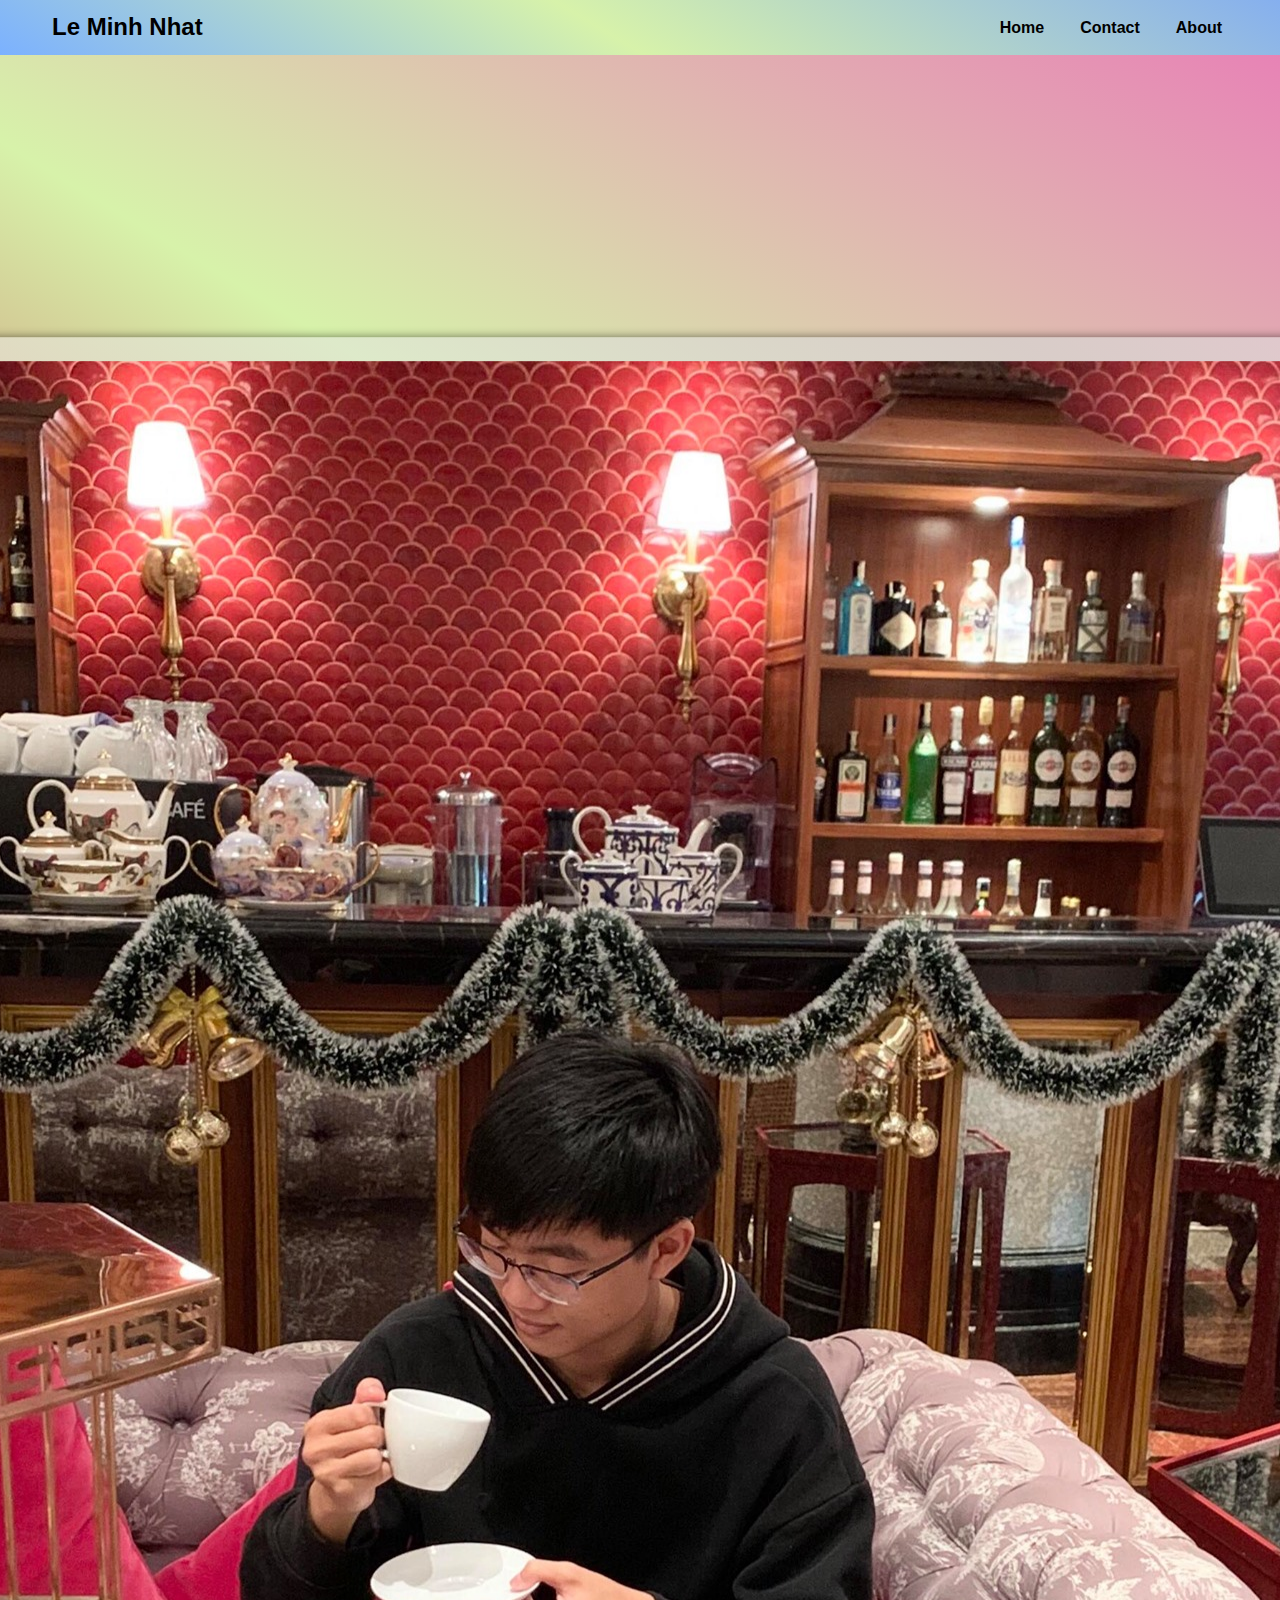
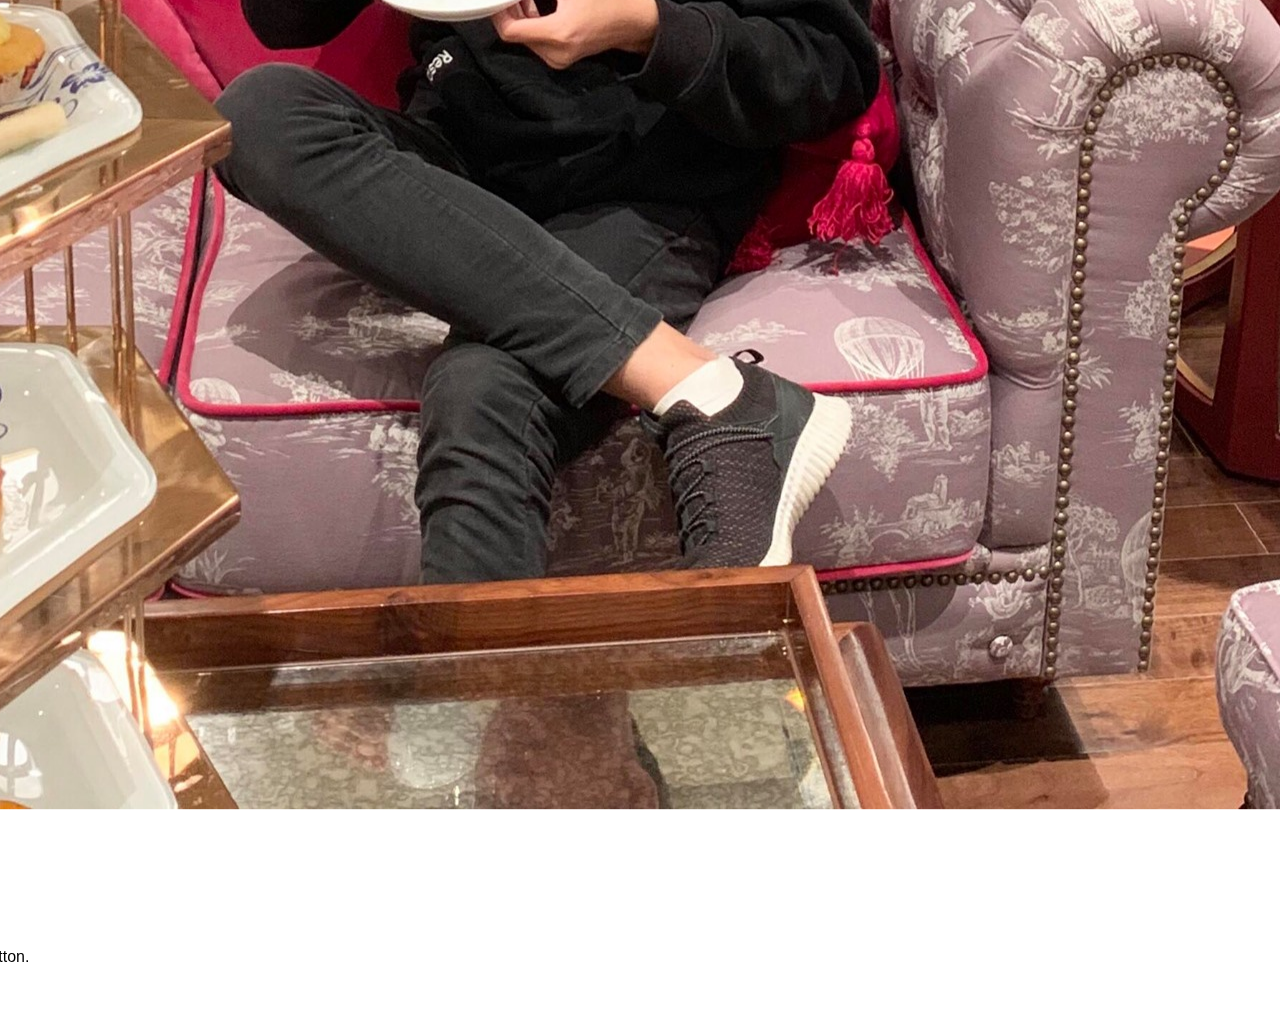
==== index.html @ 87a5680d "commit on main" ====
<!DOCTYPE html>
<html lang="en">
<head>
    <meta charset="UTF-8">
    <meta http-equiv="X-UA-Compatible" content="IE=edge">
    <meta name="viewport" content="width=device-width, initial-scale=1.0">
    <title>LeMinhNhat | Home</title>
    <link rel="icon" href="./assests/icons/title-icon.png" type="image/icon type">
    <link rel="stylesheet" href="./assests/style.css">
    <link rel="stylesheet" href="./assests/icons/themify-icons/themify-icons.css">
    <link rel="stylesheet" href="./assests/responsive.css">
</head>
<body>
    <div id="header">
        <div class="header-container">
            <div class="row">
                <div class="col col-half header-name">Le Minh Nhat</div>
                <div class="col col-half header-nav">
                    <ul class="nav-list">
                        <li class="nav-items">About</li>
                        <li class="nav-items">Contact</li>
                        <li class="nav-items">Home</li>
                    </ul>
                </div>
            </div>
        </div>
    </div>
    <div id="content">
        <div class="content-container">
            <img class="content__avatar" src="./assests/image/LeMinhNhatava.jpg" alt="LeMinhNhatava">
            <div class="user-infor">
                <div class="heading">Hi!</div>
                <div class="sub-heading">I'm Nhat</div>
                <div class="say-sth">You can get more info about me by clicking these button.</div>
                <div class="content__buttonSection">
                    <div class="button content__button--contact">Contact info</div>
                    <div class="button content__button--about">About me</div>
                </div>
            </div>
        </div>
    </div>
</body>
</html>
---- assests/style.css ----
*{
    box-sizing: border-box;
    padding: 0;
    margin: 0;
}

body{
    font-family: sans-serif;
}

.row{
    width: 100%;
}

.col{
    float: left;
    display: block;
}

.col-half{
    width: 50%;
}

ul{
    list-style-type: none;
}

#header{
    position: fixed;
    top: 0;
    width: 100%;
    background: rgb(115,160,254);
    background: linear-gradient(211deg, rgba(115,160,254,1) -12%, rgba(215,242,170,1) 53%, rgba(123,177,255,1) 100%);
    height: 55px;
    display: flex;
    align-items: center;
    justify-content: center;
}

#header .header-container{
    width: 1200px;
    min-width: calc(100% - 200px);
}

#header .header-name{
    font-size: 24px;
    font-weight: bold;
    padding: 12px;
    line-height: 30px;
}

#header .nav-list{
    font-size: 16px;
}

#header .nav-items{
    line-height: 55px;
    border-bottom: 3px solid hidden;
    display: block;
    float: right;
    margin: 0px 18px;
    height: 55px;
    font-weight: 700;
    text-align: center;
}

#header .nav-items:hover{
    border-bottom: 3px solid #000;
}

#content{
    margin-top: 55px;
    background: linear-gradient(211deg, rgba(235,106,184,1) -12%, rgba(215,242,170,1) 53%, rgba(201,89,89,1) 100%);
    height: calc(100vh - 55px);
    position: relative;
}

#content .content-container{
    box-shadow: 5px 5px 5px 5px #ccc;
    background: linear-gradient(40deg, rgba(255, 255, 255, 0.527) 0%, rgba(233, 233, 233, 0.521) 34%, rgba(213, 213, 213, 0.658) 72%, rgba(241, 241, 241, 0.5) 100%);
    border: 0px solid #000;
    border-radius: 24px;
    padding: 24px;
    box-shadow: 0 0 10px rgba(0,0,0, 0.5);
    position: absolute;
    top: 50%;
    left: 50%;
    transform: translate(-50%,-50%);
    float: left;
    max-height: 33.33%;
}

#content .avatar{
    width: 33%;
    float: left;
}

#content .avatar img{
    width: 100%;
    border-radius: 999em;
    border: 3px solid #000 hidden;
}

#content .user-infor{
    float: left;
    padding: 0px 12px;
    width: 66.66%;
}

#content .user-infor .heading{
    margin: 22px 0px;
    line-height: 40px;
    font-size: 32px;
    font-weight: 600;
}

#content .user-infor .sub-heading{
    margin: 20px 0px;
    line-height: 30px;
    font-size: 24px;
    font-weight: 600;
}

#content .user-infor .say-sth{
    margin: 16px 0px;
    line-height: 20px;
    font-size: 16px;
}

#content .user-infor .contact-btn,.about-btn{
    display: block;
    width: 40%;
    line-height: 48px;
    text-align: center;
    font-size: 16px;
    text-transform: uppercase;
    border: 0px solid #000;
    border-radius: 14px;
    background-color: #4D4252;
    color: #fff;
    font-weight: 600;
    margin: 12px 5% 0px;
    float: left;
}

#content .about-btn{
    background-color: #615D47;
}
---- assests/icons/themify-icons/themify-icons.css ----
@font-face {
	font-family: 'themify';
	src:url('fonts/themify.eot?-fvbane');
	src:url('fonts/themify.eot?#iefix-fvbane') format('embedded-opentype'),
		url('fonts/themify.woff?-fvbane') format('woff'),
		url('fonts/themify.ttf?-fvbane') format('truetype'),
		url('fonts/themify.svg?-fvbane#themify') format('svg');
	font-weight: normal;
	font-style: normal;
}

[class^="ti-"], [class*=" ti-"] {
	font-family: 'themify';
	speak: none;
	font-style: normal;
	font-weight: normal;
	font-variant: normal;
	text-transform: none;
	line-height: 1;

	/* Better Font Rendering =========== */
	-webkit-font-smoothing: antialiased;
	-moz-osx-font-smoothing: grayscale;
}

.ti-wand:before {
	content: "\e600";
}
.ti-volume:before {
	content: "\e601";
}
.ti-user:before {
	content: "\e602";
}
.ti-unlock:before {
	content: "\e603";
}
.ti-unlink:before {
	content: "\e604";
}
.ti-trash:before {
	content: "\e605";
}
.ti-thought:before {
	content: "\e606";
}
.ti-target:before {
	content: "\e607";
}
.ti-tag:before {
	content: "\e608";
}
.ti-tablet:before {
	content: "\e609";
}
.ti-star:before {
	content: "\e60a";
}
.ti-spray:before {
	content: "\e60b";
}
.ti-signal:before {
	content: "\e60c";
}
.ti-shopping-cart:before {
	content: "\e60d";
}
.ti-shopping-cart-full:before {
	content: "\e60e";
}
.ti-settings:before {
	content: "\e60f";
}
.ti-search:before {
	content: "\e610";
}
.ti-zoom-in:before {
	content: "\e611";
}
.ti-zoom-out:before {
	content: "\e612";
}
.ti-cut:before {
	content: "\e613";
}
.ti-ruler:before {
	content: "\e614";
}
.ti-ruler-pencil:before {
	content: "\e615";
}
.ti-ruler-alt:before {
	content: "\e616";
}
.ti-bookmark:before {
	content: "\e617";
}
.ti-bookmark-alt:before {
	content: "\e618";
}
.ti-reload:before {
	content: "\e619";
}
.ti-plus:before {
	content: "\e61a";
}
.ti-pin:before {
	content: "\e61b";
}
.ti-pencil:before {
	content: "\e61c";
}
.ti-pencil-alt:before {
	content: "\e61d";
}
.ti-paint-roller:before {
	content: "\e61e";
}
.ti-paint-bucket:before {
	content: "\e61f";
}
.ti-na:before {
	content: "\e620";
}
.ti-mobile:before {
	content: "\e621";
}
.ti-minus:before {
	content: "\e622";
}
.ti-medall:before {
	content: "\e623";
}
.ti-medall-alt:before {
	content: "\e624";
}
.ti-marker:before {
	content: "\e625";
}
.ti-marker-alt:before {
	content: "\e626";
}
.ti-arrow-up:before {
	content: "\e627";
}
.ti-arrow-right:before {
	content: "\e628";
}
.ti-arrow-left:before {
	content: "\e629";
}
.ti-arrow-down:before {
	content: "\e62a";
}
.ti-lock:before {
	content: "\e62b";
}
.ti-location-arrow:before {
	content: "\e62c";
}
.ti-link:before {
	content: "\e62d";
}
.ti-layout:before {
	content: "\e62e";
}
.ti-layers:before {
	content: "\e62f";
}
.ti-layers-alt:before {
	content: "\e630";
}
.ti-key:before {
	content: "\e631";
}
.ti-import:before {
	content: "\e632";
}
.ti-image:before {
	content: "\e633";
}
.ti-heart:before {
	content: "\e634";
}
.ti-heart-broken:before {
	content: "\e635";
}
.ti-hand-stop:before {
	content: "\e636";
}
.ti-hand-open:before {
	content: "\e637";
}
.ti-hand-drag:before {
	content: "\e638";
}
.ti-folder:before {
	content: "\e639";
}
.ti-flag:before {
	content: "\e63a";
}
.ti-flag-alt:before {
	content: "\e63b";
}
.ti-flag-alt-2:before {
	content: "\e63c";
}
.ti-eye:before {
	content: "\e63d";
}
.ti-export:before {
	content: "\e63e";
}
.ti-exchange-vertical:before {
	content: "\e63f";
}
.ti-desktop:before {
	content: "\e640";
}
.ti-cup:before {
	content: "\e641";
}
.ti-crown:before {
	content: "\e642";
}
.ti-comments:before {
	content: "\e643";
}
.ti-comment:before {
	content: "\e644";
}
.ti-comment-alt:before {
	content: "\e645";
}
.ti-close:before {
	content: "\e646";
}
.ti-clip:before {
	content: "\e647";
}
.ti-angle-up:before {
	content: "\e648";
}
.ti-angle-right:before {
	content: "\e649";
}
.ti-angle-left:before {
	content: "\e64a";
}
.ti-angle-down:before {
	content: "\e64b";
}
.ti-check:before {
	content: "\e64c";
}
.ti-check-box:before {
	content: "\e64d";
}
.ti-camera:before {
	content: "\e64e";
}
.ti-announcement:before {
	content: "\e64f";
}
.ti-brush:before {
	content: "\e650";
}
.ti-briefcase:before {
	content: "\e651";
}
.ti-bolt:before {
	content: "\e652";
}
.ti-bolt-alt:before {
	content: "\e653";
}
.ti-blackboard:before {
	content: "\e654";
}
.ti-bag:before {
	content: "\e655";
}
.ti-move:before {
	content: "\e656";
}
.ti-arrows-vertical:before {
	content: "\e657";
}
.ti-arrows-horizontal:before {
	content: "\e658";
}
.ti-fullscreen:before {
	content: "\e659";
}
.ti-arrow-top-right:before {
	content: "\e65a";
}
.ti-arrow-top-left:before {
	content: "\e65b";
}
.ti-arrow-circle-up:before {
	content: "\e65c";
}
.ti-arrow-circle-right:before {
	content: "\e65d";
}
.ti-arrow-circle-left:before {
	content: "\e65e";
}
.ti-arrow-circle-down:before {
	content: "\e65f";
}
.ti-angle-double-up:before {
	content: "\e660";
}
.ti-angle-double-right:before {
	content: "\e661";
}
.ti-angle-double-left:before {
	content: "\e662";
}
.ti-angle-double-down:before {
	content: "\e663";
}
.ti-zip:before {
	content: "\e664";
}
.ti-world:before {
	content: "\e665";
}
.ti-wheelchair:before {
	content: "\e666";
}
.ti-view-list:before {
	content: "\e667";
}
.ti-view-list-alt:before {
	content: "\e668";
}
.ti-view-grid:before {
	content: "\e669";
}
.ti-uppercase:before {
	content: "\e66a";
}
.ti-upload:before {
	content: "\e66b";
}
.ti-underline:before {
	content: "\e66c";
}
.ti-truck:before {
	content: "\e66d";
}
.ti-timer:before {
	content: "\e66e";
}
.ti-ticket:before {
	content: "\e66f";
}
.ti-thumb-up:before {
	content: "\e670";
}
.ti-thumb-down:before {
	content: "\e671";
}
.ti-text:before {
	content: "\e672";
}
.ti-stats-up:before {
	content: "\e673";
}
.ti-stats-down:before {
	content: "\e674";
}
.ti-split-v:before {
	content: "\e675";
}
.ti-split-h:before {
	content: "\e676";
}
.ti-smallcap:before {
	content: "\e677";
}
.ti-shine:before {
	content: "\e678";
}
.ti-shift-right:before {
	content: "\e679";
}
.ti-shift-left:before {
	content: "\e67a";
}
.ti-shield:before {
	content: "\e67b";
}
.ti-notepad:before {
	content: "\e67c";
}
.ti-server:before {
	content: "\e67d";
}
.ti-quote-right:before {
	content: "\e67e";
}
.ti-quote-left:before {
	content: "\e67f";
}
.ti-pulse:before {
	content: "\e680";
}
.ti-printer:before {
	content: "\e681";
}
.ti-power-off:before {
	content: "\e682";
}
.ti-plug:before {
	content: "\e683";
}
.ti-pie-chart:before {
	content: "\e684";
}
.ti-paragraph:before {
	content: "\e685";
}
.ti-panel:before {
	content: "\e686";
}
.ti-package:before {
	content: "\e687";
}
.ti-music:before {
	content: "\e688";
}
.ti-music-alt:before {
	content: "\e689";
}
.ti-mouse:before {
	content: "\e68a";
}
.ti-mouse-alt:before {
	content: "\e68b";
}
.ti-money:before {
	content: "\e68c";
}
.ti-microphone:before {
	content: "\e68d";
}
.ti-menu:before {
	content: "\e68e";
}
.ti-menu-alt:before {
	content: "\e68f";
}
.ti-map:before {
	content: "\e690";
}
.ti-map-alt:before {
	content: "\e691";
}
.ti-loop:before {
	content: "\e692";
}
.ti-location-pin:before {
	content: "\e693";
}
.ti-list:before {
	content: "\e694";
}
.ti-light-bulb:before {
	content: "\e695";
}
.ti-Italic:before {
	content: "\e696";
}
.ti-info:before {
	content: "\e697";
}
.ti-infinite:before {
	content: "\e698";
}
.ti-id-badge:before {
	content: "\e699";
}
.ti-hummer:before {
	content: "\e69a";
}
.ti-home:before {
	content: "\e69b";
}
.ti-help:before {
	content: "\e69c";
}
.ti-headphone:before {
	content: "\e69d";
}
.ti-harddrives:before {
	content: "\e69e";
}
.ti-harddrive:before {
	content: "\e69f";
}
.ti-gift:before {
	content: "\e6a0";
}
.ti-game:before {
	content: "\e6a1";
}
.ti-filter:before {
	content: "\e6a2";
}
.ti-files:before {
	content: "\e6a3";
}
.ti-file:before {
	content: "\e6a4";
}
.ti-eraser:before {
	content: "\e6a5";
}
.ti-envelope:before {
	content: "\e6a6";
}
.ti-download:before {
	content: "\e6a7";
}
.ti-direction:before {
	content: "\e6a8";
}
.ti-direction-alt:before {
	content: "\e6a9";
}
.ti-dashboard:before {
	content: "\e6aa";
}
.ti-control-stop:before {
	content: "\e6ab";
}
.ti-control-shuffle:before {
	content: "\e6ac";
}
.ti-control-play:before {
	content: "\e6ad";
}
.ti-control-pause:before {
	content: "\e6ae";
}
.ti-control-forward:before {
	content: "\e6af";
}
.ti-control-backward:before {
	content: "\e6b0";
}
.ti-cloud:before {
	content: "\e6b1";
}
.ti-cloud-up:before {
	content: "\e6b2";
}
.ti-cloud-down:before {
	content: "\e6b3";
}
.ti-clipboard:before {
	content: "\e6b4";
}
.ti-car:before {
	content: "\e6b5";
}
.ti-calendar:before {
	content: "\e6b6";
}
.ti-book:before {
	content: "\e6b7";
}
.ti-bell:before {
	content: "\e6b8";
}
.ti-basketball:before {
	content: "\e6b9";
}
.ti-bar-chart:before {
	content: "\e6ba";
}
.ti-bar-chart-alt:before {
	content: "\e6bb";
}
.ti-back-right:before {
	content: "\e6bc";
}
.ti-back-left:before {
	content: "\e6bd";
}
.ti-arrows-corner:before {
	content: "\e6be";
}
.ti-archive:before {
	content: "\e6bf";
}
.ti-anchor:before {
	content: "\e6c0";
}
.ti-align-right:before {
	content: "\e6c1";
}
.ti-align-left:before {
	content: "\e6c2";
}
.ti-align-justify:before {
	content: "\e6c3";
}
.ti-align-center:before {
	content: "\e6c4";
}
.ti-alert:before {
	content: "\e6c5";
}
.ti-alarm-clock:before {
	content: "\e6c6";
}
.ti-agenda:before {
	content: "\e6c7";
}
.ti-write:before {
	content: "\e6c8";
}
.ti-window:before {
	content: "\e6c9";
}
.ti-widgetized:before {
	content: "\e6ca";
}
.ti-widget:before {
	content: "\e6cb";
}
.ti-widget-alt:before {
	content: "\e6cc";
}
.ti-wallet:before {
	content: "\e6cd";
}
.ti-video-clapper:before {
	content: "\e6ce";
}
.ti-video-camera:before {
	content: "\e6cf";
}
.ti-vector:before {
	content: "\e6d0";
}
.ti-themify-logo:before {
	content: "\e6d1";
}
.ti-themify-favicon:before {
	content: "\e6d2";
}
.ti-themify-favicon-alt:before {
	content: "\e6d3";
}
.ti-support:before {
	content: "\e6d4";
}
.ti-stamp:before {
	content: "\e6d5";
}
.ti-split-v-alt:before {
	content: "\e6d6";
}
.ti-slice:before {
	content: "\e6d7";
}
.ti-shortcode:before {
	content: "\e6d8";
}
.ti-shift-right-alt:before {
	content: "\e6d9";
}
.ti-shift-left-alt:before {
	content: "\e6da";
}
.ti-ruler-alt-2:before {
	content: "\e6db";
}
.ti-receipt:before {
	content: "\e6dc";
}
.ti-pin2:before {
	content: "\e6dd";
}
.ti-pin-alt:before {
	content: "\e6de";
}
.ti-pencil-alt2:before {
	content: "\e6df";
}
.ti-palette:before {
	content: "\e6e0";
}
.ti-more:before {
	content: "\e6e1";
}
.ti-more-alt:before {
	content: "\e6e2";
}
.ti-microphone-alt:before {
	content: "\e6e3";
}
.ti-magnet:before {
	content: "\e6e4";
}
.ti-line-double:before {
	content: "\e6e5";
}
.ti-line-dotted:before {
	content: "\e6e6";
}
.ti-line-dashed:before {
	content: "\e6e7";
}
.ti-layout-width-full:before {
	content: "\e6e8";
}
.ti-layout-width-default:before {
	content: "\e6e9";
}
.ti-layout-width-default-alt:before {
	content: "\e6ea";
}
.ti-layout-tab:before {
	content: "\e6eb";
}
.ti-layout-tab-window:before {
	content: "\e6ec";
}
.ti-layout-tab-v:before {
	content: "\e6ed";
}
.ti-layout-tab-min:before {
	content: "\e6ee";
}
.ti-layout-slider:before {
	content: "\e6ef";
}
.ti-layout-slider-alt:before {
	content: "\e6f0";
}
.ti-layout-sidebar-right:before {
	content: "\e6f1";
}
.ti-layout-sidebar-none:before {
	content: "\e6f2";
}
.ti-layout-sidebar-left:before {
	content: "\e6f3";
}
.ti-layout-placeholder:before {
	content: "\e6f4";
}
.ti-layout-menu:before {
	content: "\e6f5";
}
.ti-layout-menu-v:before {
	content: "\e6f6";
}
.ti-layout-menu-separated:before {
	content: "\e6f7";
}
.ti-layout-menu-full:before {
	content: "\e6f8";
}
.ti-layout-media-right-alt:before {
	content: "\e6f9";
}
.ti-layout-media-right:before {
	content: "\e6fa";
}
.ti-layout-media-overlay:before {
	content: "\e6fb";
}
.ti-layout-media-overlay-alt:before {
	content: "\e6fc";
}
.ti-layout-media-overlay-alt-2:before {
	content: "\e6fd";
}
.ti-layout-media-left-alt:before {
	content: "\e6fe";
}
.ti-layout-media-left:before {
	content: "\e6ff";
}
.ti-layout-media-center-alt:before {
	content: "\e700";
}
.ti-layout-media-center:before {
	content: "\e701";
}
.ti-layout-list-thumb:before {
	content: "\e702";
}
.ti-layout-list-thumb-alt:before {
	content: "\e703";
}
.ti-layout-list-post:before {
	content: "\e704";
}
.ti-layout-list-large-image:before {
	content: "\e705";
}
.ti-layout-line-solid:before {
	content: "\e706";
}
.ti-layout-grid4:before {
	content: "\e707";
}
.ti-layout-grid3:before {
	content: "\e708";
}
.ti-layout-grid2:before {
	content: "\e709";
}
.ti-layout-grid2-thumb:before {
	content: "\e70a";
}
.ti-layout-cta-right:before {
	content: "\e70b";
}
.ti-layout-cta-left:before {
	content: "\e70c";
}
.ti-layout-cta-center:before {
	content: "\e70d";
}
.ti-layout-cta-btn-right:before {
	content: "\e70e";
}
.ti-layout-cta-btn-left:before {
	content: "\e70f";
}
.ti-layout-column4:before {
	content: "\e710";
}
.ti-layout-column3:before {
	content: "\e711";
}
.ti-layout-column2:before {
	content: "\e712";
}
.ti-layout-accordion-separated:before {
	content: "\e713";
}
.ti-layout-accordion-merged:before {
	content: "\e714";
}
.ti-layout-accordion-list:before {
	content: "\e715";
}
.ti-ink-pen:before {
	content: "\e716";
}
.ti-info-alt:before {
	content: "\e717";
}
.ti-help-alt:before {
	content: "\e718";
}
.ti-headphone-alt:before {
	content: "\e719";
}
.ti-hand-point-up:before {
	content: "\e71a";
}
.ti-hand-point-right:before {
	content: "\e71b";
}
.ti-hand-point-left:before {
	content: "\e71c";
}
.ti-hand-point-down:before {
	content: "\e71d";
}
.ti-gallery:before {
	content: "\e71e";
}
.ti-face-smile:before {
	content: "\e71f";
}
.ti-face-sad:before {
	content: "\e720";
}
.ti-credit-card:before {
	content: "\e721";
}
.ti-control-skip-forward:before {
	content: "\e722";
}
.ti-control-skip-backward:before {
	content: "\e723";
}
.ti-control-record:before {
	content: "\e724";
}
.ti-control-eject:before {
	content: "\e725";
}
.ti-comments-smiley:before {
	content: "\e726";
}
.ti-brush-alt:before {
	content: "\e727";
}
.ti-youtube:before {
	content: "\e728";
}
.ti-vimeo:before {
	content: "\e729";
}
.ti-twitter:before {
	content: "\e72a";
}
.ti-time:before {
	content: "\e72b";
}
.ti-tumblr:before {
	content: "\e72c";
}
.ti-skype:before {
	content: "\e72d";
}
.ti-share:before {
	content: "\e72e";
}
.ti-share-alt:before {
	content: "\e72f";
}
.ti-rocket:before {
	content: "\e730";
}
.ti-pinterest:before {
	content: "\e731";
}
.ti-new-window:before {
	content: "\e732";
}
.ti-microsoft:before {
	content: "\e733";
}
.ti-list-ol:before {
	content: "\e734";
}
.ti-linkedin:before {
	content: "\e735";
}
.ti-layout-sidebar-2:before {
	content: "\e736";
}
.ti-layout-grid4-alt:before {
	content: "\e737";
}
.ti-layout-grid3-alt:before {
	content: "\e738";
}
.ti-layout-grid2-alt:before {
	content: "\e739";
}
.ti-layout-column4-alt:before {
	content: "\e73a";
}
.ti-layout-column3-alt:before {
	content: "\e73b";
}
.ti-layout-column2-alt:before {
	content: "\e73c";
}
.ti-instagram:before {
	content: "\e73d";
}
.ti-google:before {
	content: "\e73e";
}
.ti-github:before {
	content: "\e73f";
}
.ti-flickr:before {
	content: "\e740";
}
.ti-facebook:before {
	content: "\e741";
}
.ti-dropbox:before {
	content: "\e742";
}
.ti-dribbble:before {
	content: "\e743";
}
.ti-apple:before {
	content: "\e744";
}
.ti-android:before {
	content: "\e745";
}
.ti-save:before {
	content: "\e746";
}
.ti-save-alt:before {
	content: "\e747";
}
.ti-yahoo:before {
	content: "\e748";
}
.ti-wordpress:before {
	content: "\e749";
}
.ti-vimeo-alt:before {
	content: "\e74a";
}
.ti-twitter-alt:before {
	content: "\e74b";
}
.ti-tumblr-alt:before {
	content: "\e74c";
}
.ti-trello:before {
	content: "\e74d";
}
.ti-stack-overflow:before {
	content: "\e74e";
}
.ti-soundcloud:before {
	content: "\e74f";
}
.ti-sharethis:before {
	content: "\e750";
}
.ti-sharethis-alt:before {
	content: "\e751";
}
.ti-reddit:before {
	content: "\e752";
}
.ti-pinterest-alt:before {
	content: "\e753";
}
.ti-microsoft-alt:before {
	content: "\e754";
}
.ti-linux:before {
	content: "\e755";
}
.ti-jsfiddle:before {
	content: "\e756";
}
.ti-joomla:before {
	content: "\e757";
}
.ti-html5:before {
	content: "\e758";
}
.ti-flickr-alt:before {
	content: "\e759";
}
.ti-email:before {
	content: "\e75a";
}
.ti-drupal:before {
	content: "\e75b";
}
.ti-dropbox-alt:before {
	content: "\e75c";
}
.ti-css3:before {
	content: "\e75d";
}
.ti-rss:before {
	content: "\e75e";
}
.ti-rss-alt:before {
	content: "\e75f";
}
---- assests/responsive.css ----
@media (max-width: 46.1875em) { 
    .header-name{
        display: none;
    }

    .header-nav{
        width: 100% !important;
    }

    .avatar{
        width: 100% !important;
    }

    .nav-items{
        width: 33.33% !important;
        display: block;
        float: left;
        height: 55px;
        line-height: 52px;
        text-align: center;
        font-weight: 700;
        margin: 0px 0px !important;
        border-bottom: 3px solid none;
    }

    .content-container{
        margin: 10px 10px;
        text-align: center !important;
    }

    #content .user-infor .contact-btn,.about-btn{
        width: 100%;
        margin: 12px 0px !important;
    }

}
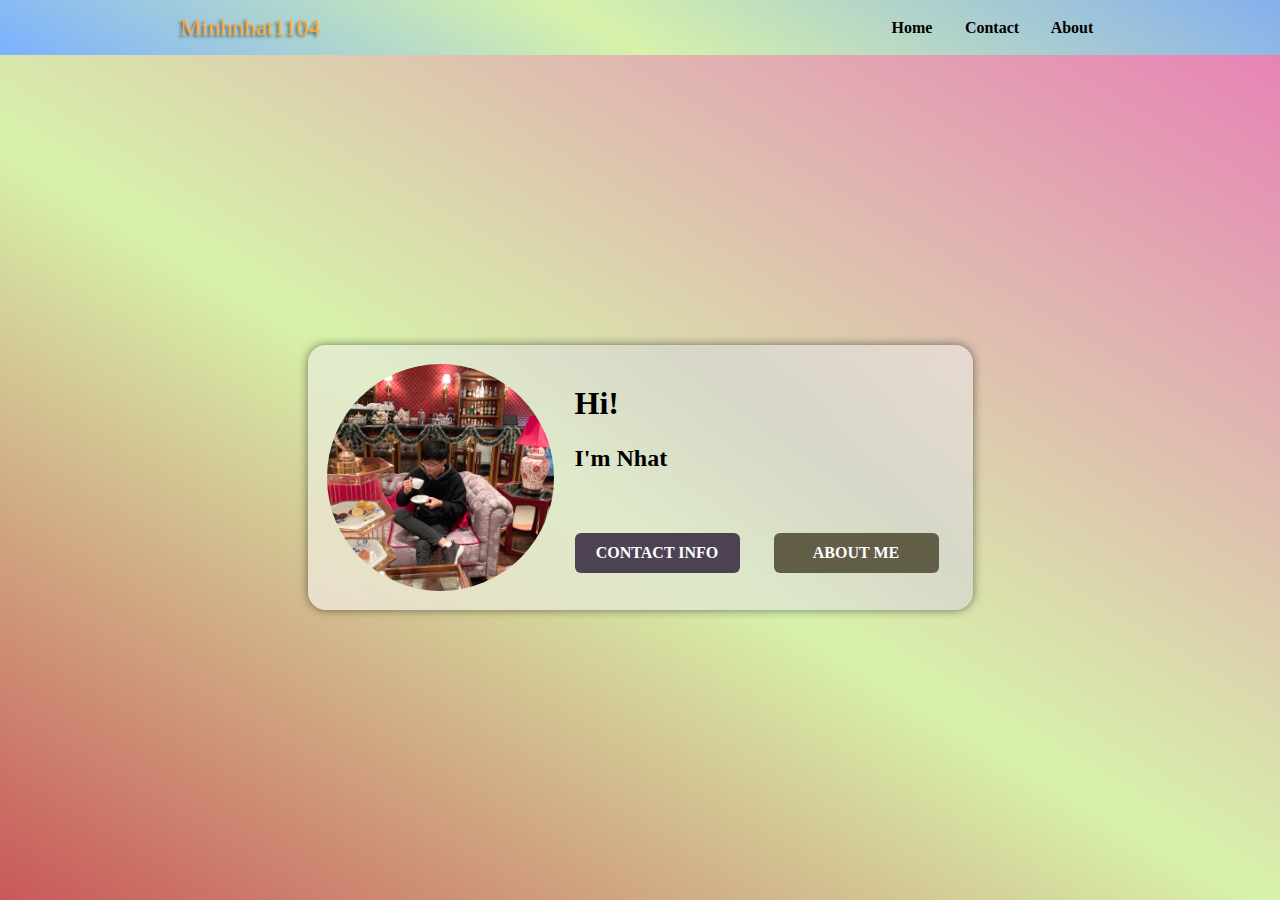
==== commit 7d4d39c3: "reponsive" ====
--- a/index.html
+++ b/index.html
@@ -6,20 +6,35 @@
     <meta name="viewport" content="width=device-width, initial-scale=1.0">
     <title>LeMinhNhat | Home</title>
     <link rel="icon" href="./assests/icons/title-icon.png" type="image/icon type">
+    <link rel="stylesheet" href="./assests/base.css">
     <link rel="stylesheet" href="./assests/style.css">
     <link rel="stylesheet" href="./assests/icons/themify-icons/themify-icons.css">
     <link rel="stylesheet" href="./assests/responsive.css">
-</head>
+
+
+
+    <link rel="preconnect" href="https://fonts.googleapis.com">
+    <link rel="preconnect" href="https://fonts.gstatic.com" crossorigin>
+    <link href="https://fonts.googleapis.com/css2?family=Roboto:wght@300;400;500;700&display=swap" rel="stylesheet">
+    </head>
 <body>
     <div id="header">
         <div class="header-container">
             <div class="row">
-                <div class="col col-half header-name">Le Minh Nhat</div>
+                <div class="col col-half header-name">
+                    <a href="/" class="header-name-link">Minhnhat1104</a>
+                </div>
                 <div class="col col-half header-nav">
                     <ul class="nav-list">
-                        <li class="nav-items">About</li>
-                        <li class="nav-items">Contact</li>
-                        <li class="nav-items">Home</li>
+                        <li class="nav-item-container">
+                            <a href="" class="nav-item">About</a> 
+                        </li>
+                        <li class="nav-item-container">
+                            <a href="" class="nav-item">Contact</a> 
+                        </li>
+                        <li class="nav-item-container">
+                            <a href="/" class="nav-item">Home</a> 
+                        </li>
                     </ul>
                 </div>
             </div>
@@ -31,13 +46,36 @@
             <div class="user-infor">
                 <div class="heading">Hi!</div>
                 <div class="sub-heading">I'm Nhat</div>
-                <div class="say-sth">You can get more info about me by clicking these button.</div>
+                
                 <div class="content__buttonSection">
-                    <div class="button content__button--contact">Contact info</div>
-                    <div class="button content__button--about">About me</div>
+                    <button class="btn content__btn btn--ipad btn-mobile content__btn--contact">
+                        <a href="" class="content__btn-link">Contact info</a> 
+                    </button>
+                    <button class="btn content__btn btn--ipad btn-mobile content__btn--about">
+                        <a href="" class="content__btn-link">About me</a> 
+                    </button>
                 </div>
             </div>
         </div>
+        <footer class="footer-nav--mobile">
+            <ul class="footer-nav-list">
+                <li class="footer-nav-item">
+                    <a href="" class="footer-nav-item-link">
+                        <i class="footer-nav-item-icon ti-home"></i>
+                    </a> 
+                </li>
+                <li class="footer-nav-item footer-nav-item-icon--active">
+                    <a href="" class="footer-nav-item-link">
+                        <i class="footer-nav-item-icon ti-user"></i>
+                    </a> 
+                </li>
+                <li class="footer-nav-item">
+                    <a href="" class="footer-nav-item-link">
+                        <i class="footer-nav-item-icon ti-mobile"></i>
+                    </a> 
+                </li>
+            </ul>
+        </footer>
     </div>
 </body>
 </html>--- a/assests/base.css
+++ b/assests/base.css
@@ -0,0 +1,66 @@
+:root {
+    --header-text-color: #fbaa37;
+    --border-blue-color: #ccff66;
+    --white-color: #fff;
+    --text-color: #000;
+    --active-color: #4c7753;
+    --black-color: #000;
+}
+
+@keyframes borderHoverGrowth {
+    from {
+        width: 0%;
+    }
+    to {
+        width: 100%;
+    }
+}
+
+@keyframes borderHoverAfter {
+    from {
+        width: 100%;
+    }
+    to {
+        width: 0%;
+    }
+}
+
+
+.btn {
+    text-transform: uppercase;
+    border-radius: 6px;
+    border: none;
+    cursor: pointer;
+    width: 165px;
+}
+
+.content__btn-link {
+    text-align: center;
+    --border-width: 2px;
+    display: block;
+    text-decoration: none;
+    font-weight: 650;
+    color: var(--white-color);
+    font-size: 16px;
+    line-height: 36px;
+    border: var(--border-width) solid transparent;
+    width: 100%;
+    font-family: 'Roboto', sans-serif;
+    font-family: 'The Nautigal', cursive;
+}
+
+.content__btn-link:hover {
+    animation: btnHover linear 0.25s;
+    animation-fill-mode: forwards;
+    border-radius: 8px;
+}
+
+@keyframes btnHover {
+    from {
+    }
+    to {
+        background-color: var(--white-color);
+        color: #000;
+        border: var(--border-width) solid var(--black-color);
+    }
+}--- a/assests/style.css
+++ b/assests/style.css
@@ -5,7 +5,8 @@
 }
 
 body{
-    font-family: sans-serif;
+    font-family: 'Roboto', sans-serif;
+    font-family: 'The Nautigal', cursive;
 }
 
 .row{
@@ -38,8 +39,8 @@
 }
 
 #header .header-container{
-    width: 1200px;
-    min-width: calc(100% - 200px);
+    width: 80%;
+    padding: 0px 40px;
 }
 
 #header .header-name{
@@ -47,68 +48,119 @@
     font-weight: bold;
     padding: 12px;
     line-height: 30px;
+    font-family: 'Roboto', sans-serif;
+    font-family: 'The Nautigal', cursive;
+}
+
+.header-name-link {
+    text-decoration: none;
+    color: var(--header-text-color);
+    text-shadow: -2px 2px 3px rgba(0,0,0, 0.5);
+    font-weight: 500;
 }
 
 #header .nav-list{
     font-size: 16px;
 }
 
-#header .nav-items{
+#header .nav-item-container {
     line-height: 55px;
-    border-bottom: 3px solid hidden;
     display: block;
     float: right;
-    margin: 0px 18px;
+    min-width: 80px;
     height: 55px;
+    position: relative;
+    text-align: center;
+}
+
+.nav-item {
     font-weight: 700;
-    text-align: center;
-}
-
-#header .nav-items:hover{
-    border-bottom: 3px solid #000;
-}
-
-#content{
+    font-family: 'Roboto', sans-serif;
+    font-family: 'The Nautigal', cursive;
+    text-decoration: none;
+    color: var(--text-color);
+}
+
+.nav-item::after {
+    display: none;
+    --border-height: 4px;
+    content: "";
+    position: absolute;
+    top: calc(100% - var(--border-height) - 1px);
+    left: 0;
+    width: 50%;
+    height: 1px;
+    border-bottom:var(--border-height) solid var(--border-blue-color);
+    animation: borderHoverGrowth ease-out .3s;
+    animation-fill-mode: forwards;
+}
+
+.nav-item-container:hover .nav-item::after{
+    display: block;
+}
+
+#content {
     margin-top: 55px;
     background: linear-gradient(211deg, rgba(235,106,184,1) -12%, rgba(215,242,170,1) 53%, rgba(201,89,89,1) 100%);
     height: calc(100vh - 55px);
-    position: relative;
+    display: flex;
+    justify-content: center;
+    align-items: center;
 }
 
 #content .content-container{
     box-shadow: 5px 5px 5px 5px #ccc;
     background: linear-gradient(40deg, rgba(255, 255, 255, 0.527) 0%, rgba(233, 233, 233, 0.521) 34%, rgba(213, 213, 213, 0.658) 72%, rgba(241, 241, 241, 0.5) 100%);
-    border: 0px solid #000;
-    border-radius: 24px;
-    padding: 24px;
+    border-radius: 18px;
+    padding: 16px;
     box-shadow: 0 0 10px rgba(0,0,0, 0.5);
-    position: absolute;
-    top: 50%;
-    left: 50%;
-    transform: translate(-50%,-50%);
+    display: flex;
+    justify-items: space-around;
+    margin: auto;
+    max-width: 750px;
+}
+
+.content__avatar:hover {
+    animation: contentAva ease-in 1s;
+    animation-fill-mode: forwards;
+}
+@keyframes contentAva {
+    from {
+
+    }
+    to {
+        border: 3px solid rgba(0,0,0, 0.8);
+    }
+}
+
+@keyframes contentHover {
+    from {
+        max-width: 750px;
+    }
+    to {
+        max-width: 850px;
+        border-radius: 32px;
+    }
+}
+
+#content .content__avatar{
+    flex: 1;
+    width: 233px;
+    border-radius: 999em;
+    border: 3px solid transparent;
+}
+
+#content .user-infor{
+    flex: 2;
     float: left;
-    max-height: 33.33%;
-}
-
-#content .avatar{
-    width: 33%;
-    float: left;
-}
-
-#content .avatar img{
-    width: 100%;
-    border-radius: 999em;
-    border: 3px solid #000 hidden;
-}
-
-#content .user-infor{
-    float: left;
-    padding: 0px 12px;
-    width: 66.66%;
+    padding: 0px 18px;
+    width: 400px;
+    display: flex;
+    flex-direction: column;
 }
 
 #content .user-infor .heading{
-    margin: 22px 0px;
+    margin-top: 22px;
     line-height: 40px;
     font-size: 32px;
     font-weight: 600;
@@ -127,22 +179,27 @@
     font-size: 16px;
 }
 
-#content .user-infor .contact-btn,.about-btn{
-    display: block;
-    width: 40%;
+.content__buttonSection{
+    margin-top: 40px;
+    display: flex;
+    justify-content: space-between;
+}
+.button{
+    padding: 3px 0px;
+    width: 200px;
     line-height: 48px;
     text-align: center;
     font-size: 16px;
     text-transform: uppercase;
-    border: 0px solid #000;
     border-radius: 14px;
-    background-color: #4D4252;
     color: #fff;
     font-weight: 600;
-    margin: 12px 5% 0px;
-    float: left;
-}
-
-#content .about-btn{
+}
+
+.content__btn--contact{
+    background-color: #4D4252;
+}
+
+.content__btn--about{
     background-color: #615D47;
 }--- a/assests/responsive.css
+++ b/assests/responsive.css
@@ -1,36 +1,170 @@
-@media (max-width: 46.1875em) { 
-    .header-name{
+
+@media (min-width: 1025px) {
+    .footer-nav--mobile {
+        display: none;
+    }
+}
+
+@media (min-width: 740px) and (max-width: 1024px) {
+    .footer-nav--mobile {
         display: none;
     }
 
-    .header-nav{
-        width: 100% !important;
+    #content .content-container{
+        flex-direction: column;
+        align-items: center;
     }
 
-    .avatar{
-        width: 100% !important;
+    #content .content__avatar{
+        width: 300px;
+        flex: 0;
+        border-radius: 999em;
+        border: 3px solid #000 hidden;
     }
 
-    .nav-items{
-        width: 33.33% !important;
-        display: block;
-        float: left;
-        height: 55px;
-        line-height: 52px;
+    #content .user-infor {
         text-align: center;
-        font-weight: 700;
-        margin: 0px 0px !important;
-        border-bottom: 3px solid none;
+    }
+    
+    #content .user-infor .sub-heading {
+        margin: 8px;
     }
 
-    .content-container{
-        margin: 10px 10px;
-        text-align: center !important;
+    .content__buttonSection{
+        flex-direction: column;
     }
 
-    #content .user-infor .contact-btn,.about-btn{
-        width: 100%;
-        margin: 12px 0px !important;
+    .content__buttonSection {
+        margin-top: 0px;
+        display: flex;
+        flex-direction: column;
+        align-items: center;
+        justify-content: space-between;
+        height: 100px;
     }
 
+    .btn--ipad {
+        width: 100%;
+    }
+
+    .btn--ipad .content__btn-link {
+        line-height: 40px;
+        width: 100%;
+    }
+}
+
+@media (max-width: 739px) {
+    .header-nav {
+        display: none;
+    }
+
+    .header-name {
+        width: 100%;
+        text-align: center;
+    }
+
+    .footer-nav--mobile {
+        display: block;
+        position: absolute;
+        bottom: 0;
+        left: 0;
+        width: 100%;
+    }
+
+    .footer-nav-list{
+        display: flex;
+        justify-content: space-between;
+        align-items: center;
+        background-color: rgba(255, 255, 255, 0.8);
+    }
+
+    .footer-nav-item {
+        height: 67px;
+        width: 33.333%;
+        text-align: center;
+        line-height: 67px;
+        cursor: pointer;
+    }
+    
+    .footer-nav-item-link {
+        text-decoration: none;
+        color: var(--text-color);
+    }
+
+    .footer-nav-item-icon {
+        position: relative;
+        top: 5px;
+        font-size: 24px;
+    }
+
+    #content {
+        padding-bottom: 67px;
+    }
+    
+    #content .content-container{
+        flex-direction: column;
+        align-items: center;
+        justify-content: space-between;
+        width: calc(100% - 100px);
+        height: calc(100vh - 250px);
+        border-radius: 0px;
+        padding: 28px 16px;
+    }
+
+    #content .content__avatar{
+        width: 190px;
+        flex: 0;
+        border-radius: 999em;
+        border: 3px solid #000 hidden;
+    }
+
+    #content .user-infor {
+        flex-grow: 0;
+        width: calc(100% - 40px);
+        padding: 0px;
+        height: fit-content;
+    }
+
+    #content .user-infor .sub-heading {
+        margin: 8px 0px;
+    }
+
+    .content__buttonSection{
+        flex-direction: column;
+        margin-top: 0px;
+    }
+
+    .content__buttonSection {
+        display: flex;
+        flex-direction: column;
+        align-items: center;
+        justify-content: space-between;
+        height: 140px;
+    }
+
+    .content__btn {
+
+    }
+
+    .btn {
+        border-radius: 0px;
+    }
+
+    .btn-mobile {
+        width: 100%;
+    }
+
+    .btn--ipad .content__btn-link {
+        line-height: 60px;
+        width: 100%;
+        border-radius: 0px;
+    }
+
+    .footer-nav-item-icon--active {
+        border-bottom: 4px solid var(--active-color);
+    }
+    
+    .footer-nav-item-icon--active .footer-nav-item-link {
+        color: var(--active-color);
+    }
 }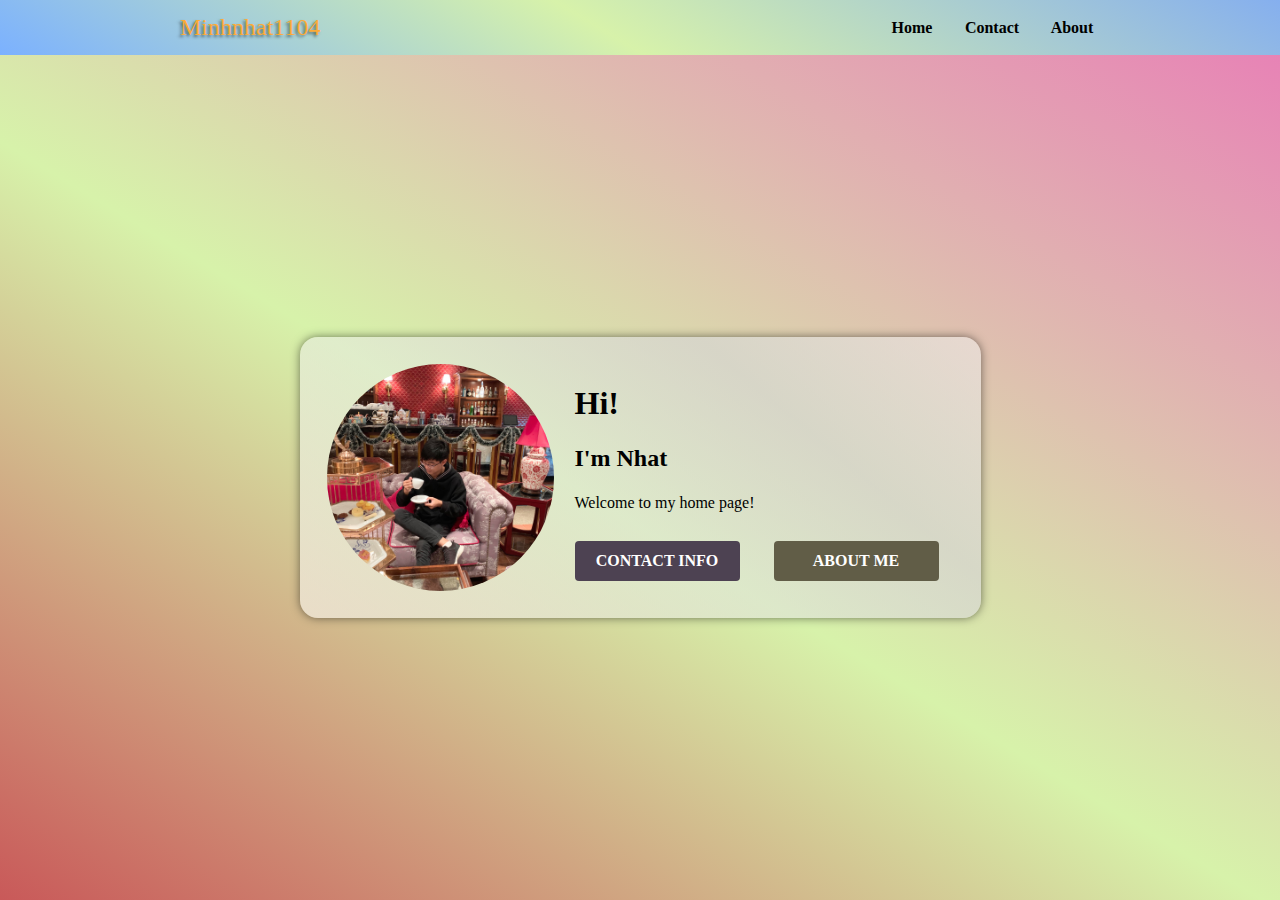
==== commit 349a0ff7: "commit" ====
--- a/index.html
+++ b/index.html
@@ -46,7 +46,7 @@
             <div class="user-infor">
                 <div class="heading">Hi!</div>
                 <div class="sub-heading">I'm Nhat</div>
-                
+                <span class="say-sth">Welcome to my home page!</span>
                 <div class="content__buttonSection">
                     <button class="btn content__btn btn--ipad btn-mobile content__btn--contact">
                         <a href="" class="content__btn-link">Contact info</a> 
--- a/assests/base.css
+++ b/assests/base.css
@@ -28,7 +28,7 @@
 
 .btn {
     text-transform: uppercase;
-    border-radius: 6px;
+    border-radius: 4px;
     border: none;
     cursor: pointer;
     width: 165px;
@@ -52,7 +52,7 @@
 .content__btn-link:hover {
     animation: btnHover linear 0.25s;
     animation-fill-mode: forwards;
-    border-radius: 8px;
+    border-radius: 4px;
 }
 
 @keyframes btnHover {
--- a/assests/style.css
+++ b/assests/style.css
@@ -108,46 +108,34 @@
     align-items: center;
 }
 
-#content .content-container{
+.content-container{
     box-shadow: 5px 5px 5px 5px #ccc;
     background: linear-gradient(40deg, rgba(255, 255, 255, 0.527) 0%, rgba(233, 233, 233, 0.521) 34%, rgba(213, 213, 213, 0.658) 72%, rgba(241, 241, 241, 0.5) 100%);
     border-radius: 18px;
-    padding: 16px;
+    padding: 24px;
     box-shadow: 0 0 10px rgba(0,0,0, 0.5);
     display: flex;
     justify-items: space-around;
     margin: auto;
     max-width: 750px;
+    transition: padding ease-in-out 0.3s, border-radius ease-in-out 0.3s;
+}
+
+.content-container:hover {
+    padding: 36px;
+    border-radius: 36px;
+}
+
+.content__avatar{
+    flex: 1;
+    width: 233px;
+    border-radius: 999em;
+    border: 3px solid rgba(0,0,0,0);
+    transition: border linear 1s;
 }
 
 .content__avatar:hover {
-    animation: contentAva ease-in 1s;
-    animation-fill-mode: forwards;
-}
-@keyframes contentAva {
-    from {
-
-    }
-    to {
-        border: 3px solid rgba(0,0,0, 0.8);
-    }
-}
-
-@keyframes contentHover {
-    from {
-        max-width: 750px;
-    }
-    to {
-        max-width: 850px;
-        border-radius: 32px;
-    }
-}
-
-#content .content__avatar{
-    flex: 1;
-    width: 233px;
-    border-radius: 999em;
-    border: 3px solid transparent;
+    border: 3px solid rgba(0,0,0);
 }
 
 #content .user-infor{
@@ -174,13 +162,12 @@
 }
 
 #content .user-infor .say-sth{
-    margin: 16px 0px;
     line-height: 20px;
     font-size: 16px;
 }
 
 .content__buttonSection{
-    margin-top: 40px;
+    margin-top: 28px;
     display: flex;
     justify-content: space-between;
 }
--- a/assests/responsive.css
+++ b/assests/responsive.css
@@ -13,10 +13,11 @@
     #content .content-container{
         flex-direction: column;
         align-items: center;
+        border-radius: 0px;
     }
 
     #content .content__avatar{
-        width: 300px;
+        width: 400px;
         flex: 0;
         border-radius: 999em;
         border: 3px solid #000 hidden;
@@ -35,20 +36,21 @@
     }
 
     .content__buttonSection {
-        margin-top: 0px;
+        margin-top: 16px;
         display: flex;
         flex-direction: column;
         align-items: center;
         justify-content: space-between;
-        height: 100px;
+        height: 140px;
     }
 
     .btn--ipad {
         width: 100%;
+        border-radius: 0px;
     }
 
     .btn--ipad .content__btn-link {
-        line-height: 40px;
+        line-height: 60px;
         width: 100%;
     }
 }
@@ -106,7 +108,7 @@
         align-items: center;
         justify-content: space-between;
         width: calc(100% - 100px);
-        height: calc(100vh - 250px);
+        height: calc(100vh - 200px);
         border-radius: 0px;
         padding: 28px 16px;
     }
@@ -129,6 +131,10 @@
         margin: 8px 0px;
     }
 
+    .user-infor .say-sth{
+        margin: 12px 0px;
+    }
+    
     .content__buttonSection{
         flex-direction: column;
         margin-top: 0px;
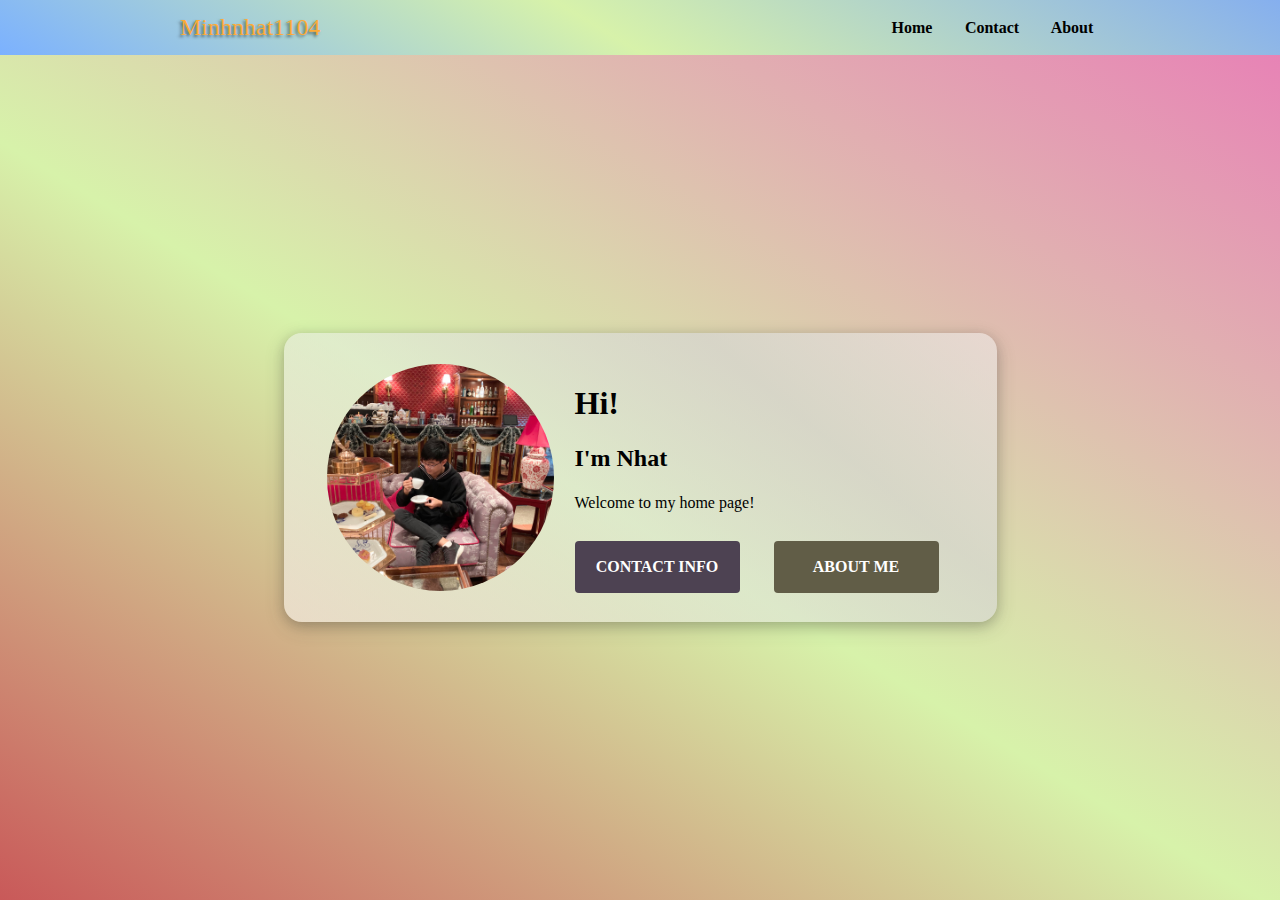
==== commit 5e13ade8: "commit" ====
--- a/index.html
+++ b/index.html
@@ -26,22 +26,23 @@
                 </div>
                 <div class="col col-half header-nav">
                     <ul class="nav-list">
-                        <li class="nav-item-container">
-                            <a href="" class="nav-item">About</a> 
+                        <li class="nav-item-container nav-item-container--about">
+                            <a href="#" class="nav-item">About</a> 
                         </li>
-                        <li class="nav-item-container">
-                            <a href="" class="nav-item">Contact</a> 
+                        <li class="nav-item-container nav-item-container--contact">
+                            <a href="#" class="nav-item">Contact</a> 
                         </li>
-                        <li class="nav-item-container">
-                            <a href="/" class="nav-item">Home</a> 
+                        <li class="nav-item-container nav-item-container--home">
+                            <a href="#" class="nav-item">Home</a> 
                         </li>
                     </ul>
                 </div>
             </div>
         </div>
     </div>
-    <div id="content">
-        <div class="content-container">
+
+    <div class="modal">
+        <div class="modal-box modal-box--home modal-box--active">
             <img class="content__avatar" src="./assests/image/LeMinhNhatava.jpg" alt="LeMinhNhatava">
             <div class="user-infor">
                 <div class="heading">Hi!</div>
@@ -57,25 +58,56 @@
                 </div>
             </div>
         </div>
-        <footer class="footer-nav--mobile">
-            <ul class="footer-nav-list">
-                <li class="footer-nav-item">
-                    <a href="" class="footer-nav-item-link">
-                        <i class="footer-nav-item-icon ti-home"></i>
-                    </a> 
+
+        <div class="modal-box modal-box--contact">
+            <h3 class="modal-heading">Contact Info</h3>
+            <h2 class="modal-sub-heading">Lê Minh Nhật</h2>
+            <p class="modal-text">You can have my number and social account here.</p>
+            <ul class="modal-contact-list">
+                <li class="modal-contact-item">
+                    <button class="btn contact-btn--phoneNumber"><a href="#" class="content__btn-link">PHONE NUMBER</a></button>
                 </li>
-                <li class="footer-nav-item footer-nav-item-icon--active">
-                    <a href="" class="footer-nav-item-link">
-                        <i class="footer-nav-item-icon ti-user"></i>
-                    </a> 
+                <li class="modal-contact-item">
+                    <button class="btn contact-btn--facebook"><a href="https://www.facebook.com/profile.php?id=100009413488119" class="content__btn-link">FACEBOOK</a></button>
                 </li>
-                <li class="footer-nav-item">
-                    <a href="" class="footer-nav-item-link">
-                        <i class="footer-nav-item-icon ti-mobile"></i>
-                    </a> 
+                <li class="modal-contact-item">
+                    <button class="btn contact-btn--instagram"><a href="https://www.instagram.com/gonbbb1/?hl=en" class="content__btn-link">INSTAGRAM</a></button>
+                </li>
+                <li class="modal-contact-item">
+                    <button class="btn contact-btn--github"><a href="https://github.com/Minhnhat1104" class="content__btn-link">GITHUB</a></button>
                 </li>
             </ul>
-        </footer>
+        </div>
+
+        <div class="modal-box modal-box--about">
+            <h3 class="modal-heading">About me</h3>
+            <h2 class="modal-sub-heading">Lê Minh Nhật</h2>
+            <p class="modal-text">Lorem ipsum dolor sit amet consectetur adipisicing elit. 
+                Quo velit architecto id numquam, quis deleniti voluptate, iure harum reprehenderit nam nihil est ipsum delectus odit. 
+                Maxime cum molestiae voluptatibus animi.
+            </p>
+        </div>
     </div>
+
+    <footer class="footer-nav--mobile">
+        <ul class="footer-nav-list">
+            <li class="footer-nav-item">
+                <a href="" class="footer-nav-item-link">
+                    <i class="footer-nav-item-icon ti-home"></i>
+                </a> 
+            </li>
+            <li class="footer-nav-item footer-nav-item-icon--active">
+                <a href="" class="footer-nav-item-link">
+                    <i class="footer-nav-item-icon ti-user"></i>
+                </a> 
+            </li>
+            <li class="footer-nav-item">
+                <a href="" class="footer-nav-item-link">
+                    <i class="footer-nav-item-icon ti-mobile"></i>
+                </a> 
+            </li>
+        </ul>
+    </footer>
 </body>
+<script src="./main.js"></script>
 </html>--- a/assests/style.css
+++ b/assests/style.css
@@ -99,31 +99,13 @@
     display: block;
 }
 
-#content {
+.modal {
     margin-top: 55px;
     background: linear-gradient(211deg, rgba(235,106,184,1) -12%, rgba(215,242,170,1) 53%, rgba(201,89,89,1) 100%);
     height: calc(100vh - 55px);
     display: flex;
     justify-content: center;
     align-items: center;
-}
-
-.content-container{
-    box-shadow: 5px 5px 5px 5px #ccc;
-    background: linear-gradient(40deg, rgba(255, 255, 255, 0.527) 0%, rgba(233, 233, 233, 0.521) 34%, rgba(213, 213, 213, 0.658) 72%, rgba(241, 241, 241, 0.5) 100%);
-    border-radius: 18px;
-    padding: 24px;
-    box-shadow: 0 0 10px rgba(0,0,0, 0.5);
-    display: flex;
-    justify-items: space-around;
-    margin: auto;
-    max-width: 750px;
-    transition: padding ease-in-out 0.3s, border-radius ease-in-out 0.3s;
-}
-
-.content-container:hover {
-    padding: 36px;
-    border-radius: 36px;
 }
 
 .content__avatar{
@@ -138,7 +120,7 @@
     border: 3px solid rgba(0,0,0);
 }
 
-#content .user-infor{
+.user-infor{
     flex: 2;
     float: left;
     padding: 0px 18px;
@@ -147,21 +129,21 @@
     flex-direction: column;
 }
 
-#content .user-infor .heading{
+.user-infor .heading{
     margin-top: 22px;
     line-height: 40px;
     font-size: 32px;
     font-weight: 600;
 }
 
-#content .user-infor .sub-heading{
+.user-infor .sub-heading{
     margin: 20px 0px;
     line-height: 30px;
     font-size: 24px;
     font-weight: 600;
 }
 
-#content .user-infor .say-sth{
+.user-infor .say-sth{
     line-height: 20px;
     font-size: 16px;
 }
@@ -189,4 +171,86 @@
 
 .content__btn--about{
     background-color: #615D47;
+}
+
+/* contact modal */
+
+.modal-box.modal-box--active {
+    display: flex;
+}
+
+.modal-box {
+    padding: 28px 40px;
+    background: linear-gradient(40deg, rgba(255, 255, 255, 0.527) 0%, rgba(233, 233, 233, 0.521) 34%, rgba(213, 213, 213, 0.658) 72%, rgba(241, 241, 241, 0.5) 100%);
+    border-radius: 18px;
+    transition: padding ease-in-out 0.3s, border-radius ease-in-out 0.3s;
+    box-shadow: 0 3px 12px 0 rgb(27 27 27 / 20%), 0 6px 20px 0 rgb(65 65 65 / 19%);
+    animation: fade linear 1s;
+    display: none;
+}
+
+.modal-box--contact, .modal-box--about {
+    /* width: 400px; */
+    flex-direction: column;
+}
+
+.modal-box:hover {
+    padding: 36px 48px;
+    border-radius: 36px;
+}
+
+.modal-heading {
+    margin-bottom: 16px;
+    font-size: 28px;
+}
+
+.modal-sub-heading, .modal-text {
+    margin: 16px 0px;
+    font-size: 24px;
+}
+
+.modal-text {
+    font-size: 18px;
+    width: 340px;
+}
+
+.modal-heading, .modal-sub-heading {
+    text-align: center;
+}
+
+.modal-contact-list {
+    display: flex;
+    flex-wrap: wrap;
+    justify-content: space-between;
+    width: 340px;
+}
+
+.modal-contact-item {
+    margin: 4px 0px;
+}
+
+.contact-btn--phoneNumber {
+    background-color: #4d4252;
+}
+
+.contact-btn--facebook {
+    background-color: #2c2d8a;
+}
+
+.contact-btn--instagram {
+    background-color: #615d47;
+}
+
+.contact-btn--github {
+    background-color: var(--black-color);
+}
+
+.content__btn-link {
+    line-height: 48px;
+}
+
+/* about modal */
+
+.modal-text {
+    width: 340px;
 }--- a/assests/responsive.css
+++ b/assests/responsive.css
@@ -10,24 +10,25 @@
         display: none;
     }
 
-    #content .content-container{
+    .modal-box{
         flex-direction: column;
         align-items: center;
+        justify-content: center;
         border-radius: 0px;
     }
 
-    #content .content__avatar{
+    .content__avatar{
         width: 400px;
         flex: 0;
         border-radius: 999em;
         border: 3px solid #000 hidden;
     }
 
-    #content .user-infor {
+    .user-infor {
         text-align: center;
     }
     
-    #content .user-infor .sub-heading {
+    .user-infor .sub-heading {
         margin: 8px;
     }
 
@@ -65,6 +66,81 @@
         text-align: center;
     }
 
+    .modal {
+        padding-bottom: 67px;
+    }
+    
+    .modal-box {
+        flex-direction: column;
+        align-items: center;
+        justify-content: space-between;
+        width: calc(100% - 100px);
+        border-radius: 0px;
+        padding: 28px 16px;
+    }
+
+    .content__avatar{
+        width: 190px;
+        flex: 0;
+        border-radius: 999em;
+        border: 3px solid #000 hidden;
+    }
+
+    .user-infor {
+        flex-grow: 0;
+        width: calc(100% - 40px);
+        padding: 0px;
+        height: fit-content;
+    }
+
+    .user-infor .sub-heading {
+        margin: 8px 0px;
+    }
+
+    .user-infor .say-sth{
+        margin: 12px 0px;
+    }
+
+    .content__buttonSection{
+        flex-direction: column;
+        margin-top: 0px;
+    }
+
+    .content__buttonSection {
+        display: flex;
+        flex-direction: column;
+        align-items: center;
+        justify-content: space-between;
+        height: 140px;
+    }
+
+    .btn {
+        border-radius: 0px;
+    }
+
+    .btn-mobile {
+        width: 100%;
+    }
+
+    .btn--ipad .content__btn-link {
+        line-height: 60px;
+        width: 100%;
+        border-radius: 0px;
+    }
+
+    .footer-nav-item-icon--active {
+        border-bottom: 4px solid var(--active-color);
+    }
+    
+    .footer-nav-item-icon--active .footer-nav-item-link {
+        color: var(--active-color);
+    }
+
+    .modal-text {
+        width: 100%;
+    }
+
+    /* footer */
     .footer-nav--mobile {
         display: block;
         position: absolute;
@@ -99,78 +175,4 @@
         font-size: 24px;
     }
 
-    #content {
-        padding-bottom: 67px;
-    }
-    
-    #content .content-container{
-        flex-direction: column;
-        align-items: center;
-        justify-content: space-between;
-        width: calc(100% - 100px);
-        height: calc(100vh - 200px);
-        border-radius: 0px;
-        padding: 28px 16px;
-    }
-
-    #content .content__avatar{
-        width: 190px;
-        flex: 0;
-        border-radius: 999em;
-        border: 3px solid #000 hidden;
-    }
-
-    #content .user-infor {
-        flex-grow: 0;
-        width: calc(100% - 40px);
-        padding: 0px;
-        height: fit-content;
-    }
-
-    #content .user-infor .sub-heading {
-        margin: 8px 0px;
-    }
-
-    .user-infor .say-sth{
-        margin: 12px 0px;
-    }
-    
-    .content__buttonSection{
-        flex-direction: column;
-        margin-top: 0px;
-    }
-
-    .content__buttonSection {
-        display: flex;
-        flex-direction: column;
-        align-items: center;
-        justify-content: space-between;
-        height: 140px;
-    }
-
-    .content__btn {
-
-    }
-
-    .btn {
-        border-radius: 0px;
-    }
-
-    .btn-mobile {
-        width: 100%;
-    }
-
-    .btn--ipad .content__btn-link {
-        line-height: 60px;
-        width: 100%;
-        border-radius: 0px;
-    }
-
-    .footer-nav-item-icon--active {
-        border-bottom: 4px solid var(--active-color);
-    }
-    
-    .footer-nav-item-icon--active .footer-nav-item-link {
-        color: var(--active-color);
-    }
 }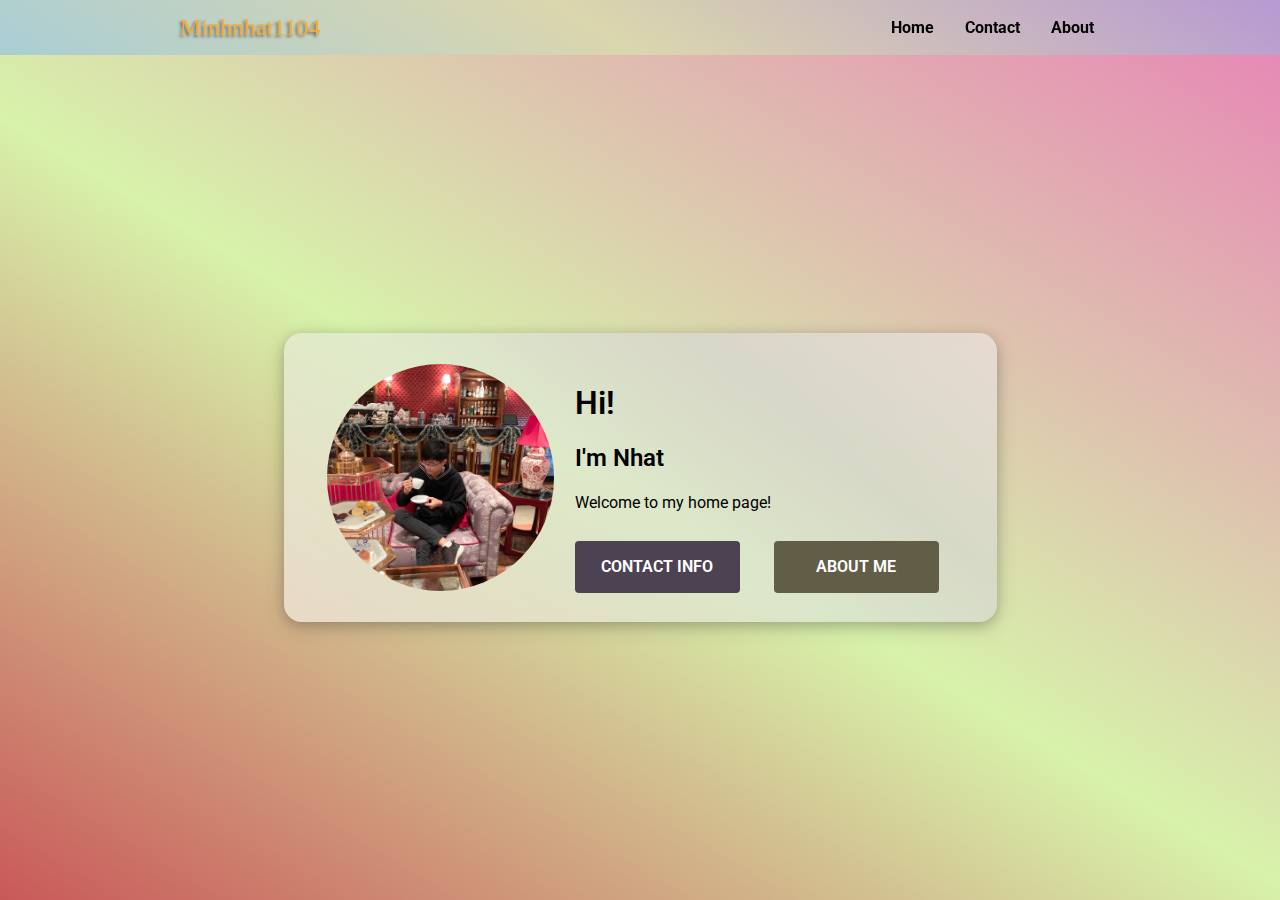
==== commit b4004a3f: "commit" ====
--- a/index.html
+++ b/index.html
@@ -50,10 +50,10 @@
                 <span class="say-sth">Welcome to my home page!</span>
                 <div class="content__buttonSection">
                     <button class="btn content__btn btn--ipad btn-mobile content__btn--contact">
-                        <a href="" class="content__btn-link">Contact info</a> 
+                        <a href="#" class="content__btn-link">Contact info</a> 
                     </button>
                     <button class="btn content__btn btn--ipad btn-mobile content__btn--about">
-                        <a href="" class="content__btn-link">About me</a> 
+                        <a href="#" class="content__btn-link">About me</a> 
                     </button>
                 </div>
             </div>
@@ -65,16 +65,16 @@
             <p class="modal-text">You can have my number and social account here.</p>
             <ul class="modal-contact-list">
                 <li class="modal-contact-item">
-                    <button class="btn contact-btn--phoneNumber"><a href="#" class="content__btn-link">PHONE NUMBER</a></button>
+                    <button class="btn contact-btn contact-btn--phoneNumber"><a href="#" onmouseover="mOver(this)" onmouseout="mOut(this)" class="content__btn-link">PHONE NUMBER</a></button>
                 </li>
                 <li class="modal-contact-item">
-                    <button class="btn contact-btn--facebook"><a href="https://www.facebook.com/profile.php?id=100009413488119" class="content__btn-link">FACEBOOK</a></button>
+                    <button class="btn contact-btn contact-btn--facebook"><a href="https://www.facebook.com/profile.php?id=100009413488119" class="content__btn-link">FACEBOOK</a></button>
                 </li>
                 <li class="modal-contact-item">
-                    <button class="btn contact-btn--instagram"><a href="https://www.instagram.com/gonbbb1/?hl=en" class="content__btn-link">INSTAGRAM</a></button>
+                    <button class="btn contact-btn contact-btn--instagram"><a href="https://www.instagram.com/gonbbb1/?hl=en" class="content__btn-link">INSTAGRAM</a></button>
                 </li>
                 <li class="modal-contact-item">
-                    <button class="btn contact-btn--github"><a href="https://github.com/Minhnhat1104" class="content__btn-link">GITHUB</a></button>
+                    <button class="btn contact-btn contact-btn--github"><a href="https://github.com/Minhnhat1104" class="content__btn-link">GITHUB</a></button>
                 </li>
             </ul>
         </div>
@@ -91,20 +91,20 @@
 
     <footer class="footer-nav--mobile">
         <ul class="footer-nav-list">
-            <li class="footer-nav-item">
-                <a href="" class="footer-nav-item-link">
+            <li class="footer-nav-item footer-nav-item--user">
+                <a href="#" class="footer-nav-item-link">
+                    <i class="footer-nav-item-icon ti-user"></i>
+                </a> 
+            </li>
+            <li class="footer-nav-item footer-nav-item--home footer-nav-item-icon--active">
+                <a href="#" class="footer-nav-item-link">
                     <i class="footer-nav-item-icon ti-home"></i>
                 </a> 
             </li>
-            <li class="footer-nav-item footer-nav-item-icon--active">
-                <a href="" class="footer-nav-item-link">
-                    <i class="footer-nav-item-icon ti-user"></i>
-                </a> 
-            </li>
-            <li class="footer-nav-item">
-                <a href="" class="footer-nav-item-link">
+            <li class="footer-nav-item footer-nav-item--phone">
+                <a href="#" class="footer-nav-item-link">
                     <i class="footer-nav-item-icon ti-mobile"></i>
-                </a> 
+                </a>
             </li>
         </ul>
     </footer>
--- a/assests/base.css
+++ b/assests/base.css
@@ -16,15 +16,14 @@
     }
 }
 
-@keyframes borderHoverAfter {
-    from {
-        width: 100%;
+@keyframes fade {
+    0% {
+        opacity: 0;
     }
-    to {
-        width: 0%;
+    100% {
+        opacity: 1;
     }
 }
-
 
 .btn {
     text-transform: uppercase;
@@ -46,7 +45,7 @@
     border: var(--border-width) solid transparent;
     width: 100%;
     font-family: 'Roboto', sans-serif;
-    font-family: 'The Nautigal', cursive;
+    /* font-family: 'The Nautigal', cursive; */
 }
 
 .content__btn-link:hover {
--- a/assests/style.css
+++ b/assests/style.css
@@ -6,7 +6,7 @@
 
 body{
     font-family: 'Roboto', sans-serif;
-    font-family: 'The Nautigal', cursive;
+    /* font-family: 'The Nautigal', cursive; */
 }
 
 .row{
@@ -31,7 +31,7 @@
     top: 0;
     width: 100%;
     background: rgb(115,160,254);
-    background: linear-gradient(211deg, rgba(115,160,254,1) -12%, rgba(215,242,170,1) 53%, rgba(123,177,255,1) 100%);
+    background: linear-gradient(211deg, rgba(115,160,254,0.5) -12%, rgba(215,242,170,0.5) 53%, rgba(123,177,255,0.5) 100%);
     height: 55px;
     display: flex;
     align-items: center;
@@ -76,7 +76,7 @@
 .nav-item {
     font-weight: 700;
     font-family: 'Roboto', sans-serif;
-    font-family: 'The Nautigal', cursive;
+    /* font-family: 'The Nautigal', cursive; */
     text-decoration: none;
     color: var(--text-color);
 }
@@ -100,9 +100,9 @@
 }
 
 .modal {
-    margin-top: 55px;
+    padding-top: 55px;
     background: linear-gradient(211deg, rgba(235,106,184,1) -12%, rgba(215,242,170,1) 53%, rgba(201,89,89,1) 100%);
-    height: calc(100vh - 55px);
+    height: 100vh;
     display: flex;
     justify-content: center;
     align-items: center;
--- a/assests/responsive.css
+++ b/assests/responsive.css
@@ -101,6 +101,16 @@
         margin: 12px 0px;
     }
 
+    .modal-contact-list {
+        flex-wrap: nowrap;
+        flex-direction: column;
+        width: 100%;
+    }
+
+    .contact-btn {
+        width: 100%;
+    }
+
     .content__buttonSection{
         flex-direction: column;
         margin-top: 0px;
